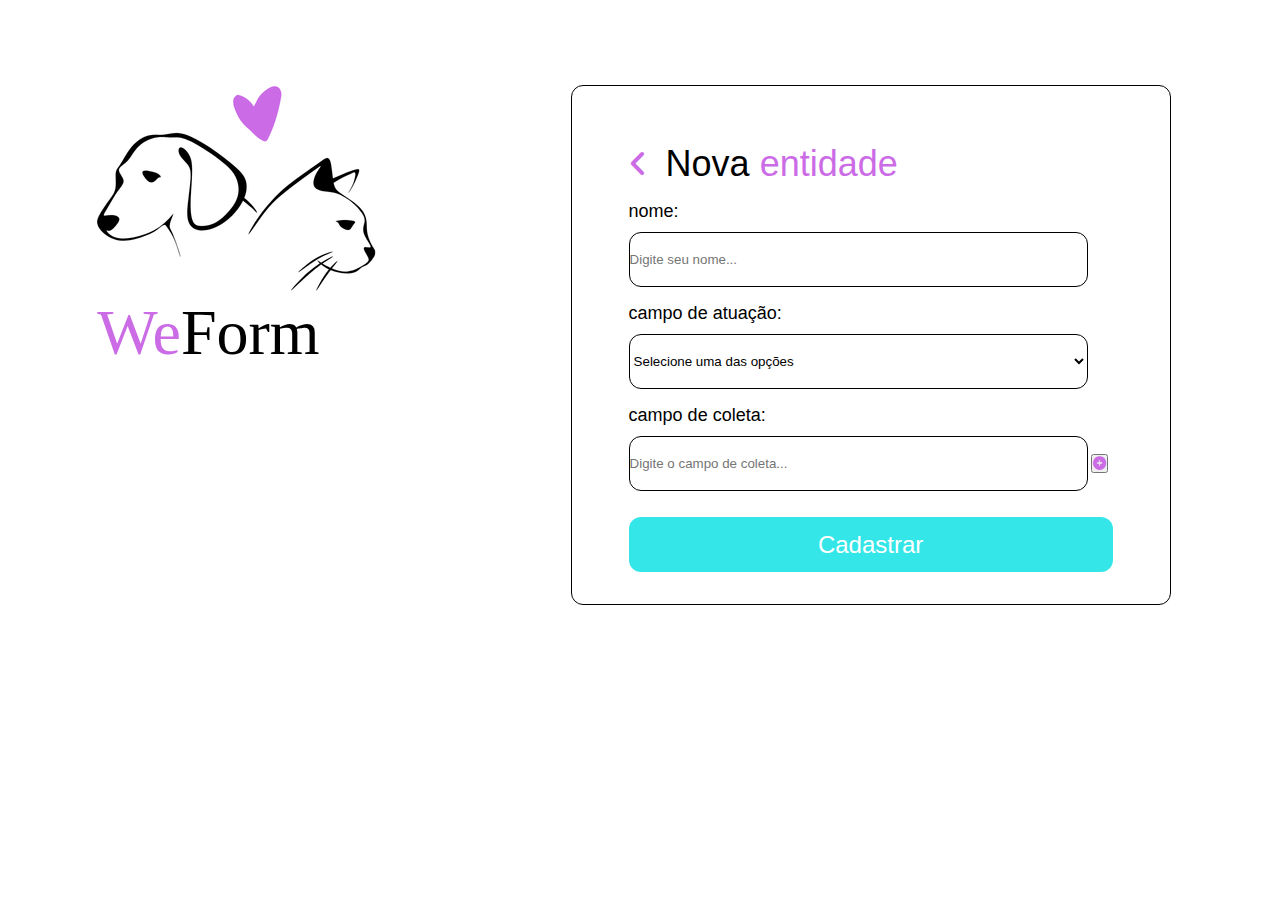
==== cadastroEntidade.html @ 92c79071 "commit" ====
<!DOCTYPE html>
<html lang="pt-br">
<head>
    <meta charset="UTF-8">
    <meta name="viewport" content="width=device-width, initial-scale=1.0">
    <title>WeForm - Cadastro</title>
    <link rel="stylesheet" href="assets/fontawesome-free-6.5.2-web/fontawesome-free-6.5.2-web/css/all.css">
    <link rel="stylesheet" href="style2.css">
</head>
<body class="content">
    <aside>
        <img src="assets/animals.png" alt="">
        <h1><span>We</span>Form</h1>
    </aside>

    <main>
      <header>
        <a href="index.html">
            <i class="fa-solid fa-angle-left"></i>
        </a>
        <h2>Nova <span>entidade</span></h2>
      </header>

      <form>
        <label for="name">Nome:</label>
        <input type="text" id="name" placeholder="Digite seu nome...">

        <label for="atuacao">Campo de atuação:</label>
        <div class="select-wrapper">
            <select id="atuacao">
                <option value="" disabled selected>Selecione uma das opções</option>
                <option value="Abrigo_animais">Abrigo de animais</option>
                <option value="Resgate">Resgate de animais</option>
                <option value="Outra_opcao">Outra opção</option>
            </select>
        
        </div>
        

        <label for="coleta">Campo de coleta:</label>
        <input type="text" id="coleta" placeholder="Digite o campo de coleta...">
        <button>
            <i class="fa-solid fa-circle-plus"></i>
        </button>
      </form>

      <div class="action">
        <a href="#">Cadastrar</a>
      </div>
    </main>
</body>
</html>
---- style2.css ----
* {
    margin: 0;
    padding: 0;
    box-sizing: border-box;
}
:root {
    font-size: 62.5%;
    --default-border: 0.1rem solid rgba(0, 0, 0, 15);
    --default-border-radius: 1.2rem;
}
body {
    font-family: Roboto, sans-serif;
    font-size: 1.4rem;
}
.content {
    display: grid;
    grid-template-areas: 
    ". . . . ."
    ". hero . form ."
    ". hero . form ."
    ". . . . .";
    gap: 8.5rem;
}
main {
    grid-area: form;
}
aside {
    grid-area: hero;
}
aside h1 {
    font-family: Roboto;
    font-size: 64px;
    font-weight: 500;
    line-height: 75px;
    text-align: left;
}
span {
    color: #CB6CE6;
}
main {
    width: 60rem;
    height: 52rem;
    border: 0.1rem solid rgba(0, 0, 0, 15);
    padding-top: 4.4rem;
    padding: 5.7rem;
    border-radius: 1.2rem;
}
main .action a {
    background-color: #35E6e9;
    height: 5.5rem;
    font-size: 2.4rem;
    border-radius: 1.2rem;
    color: white;
    text-decoration: none;
    display: flex;
    justify-content: center;
    align-items: center;
    margin-top: 1rem;
}
main h2 {
    max-width: 43rem;
    font-size: 3.6rem;
    font-weight: 500;
}
main .action {
    display: flex;
    flex-flow: column;
}
main form input, main form select {
    width: 45.9rem;
    height: 5.5rem;
    background-color: white;
    border: 0.1rem solid rgba(0, 0, 0, 15);
    border-radius: 1.2rem;
    margin-bottom: 1.6rem;
}
main form label {
    font-size: 1.8rem;
    font-weight: 400rem;
    text-transform: lowercase;
    margin-bottom: 1rem;
    display: block;
}
main header {
    display: flex;
    align-items: center;
    gap: 1.8rem;
}
main header i {
    color: #CB6CE6;
    font-size: 3rem;
}
main form {
    margin-top: 1.6rem;
}
main button {
    color: #CB6CE6;
}
.entidade-list {
    margin-top: 2rem;
}
.entidade {
    display: flex;
    align-items: center;
    justify-content: space-between;
    padding: 1rem 0;
    border-bottom: 0.1rem solid rgba(0, 0, 0, 0.15);
}
.entidade h3 {
    font-size: 2rem;
    margin-right: 2rem;
}
.entidade .especialização {
    font-size: 1.4rem;
    color: #666;
    margin-right: 2rem;
    background-color: #f1f1f1;
    padding: 0.5rem 1rem;
    border-radius: 1rem;
}
.entidade .view-more {
    font-size: 1.4rem;
    color: #CB6CE6;
    text-decoration: none;
}
p{
    text-align: center;
}
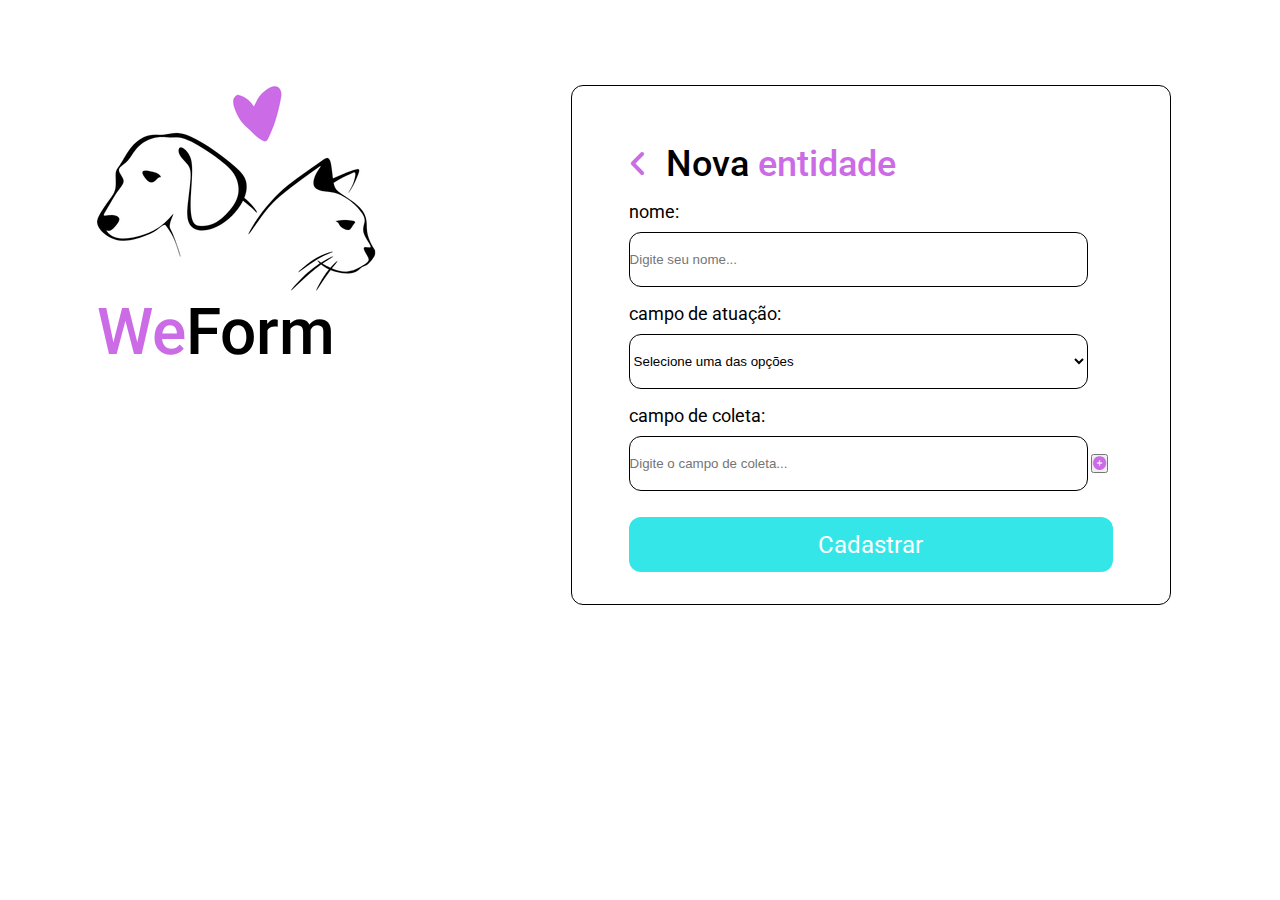
==== commit c36d735c: "commit 2" ====
--- a/cadastroEntidade.html
+++ b/cadastroEntidade.html
@@ -6,6 +6,7 @@
     <title>WeForm - Cadastro</title>
     <link rel="stylesheet" href="assets/fontawesome-free-6.5.2-web/fontawesome-free-6.5.2-web/css/all.css">
     <link rel="stylesheet" href="style2.css">
+    <link href="https://fonts.googleapis.com/css2?family=Roboto:ital,wght@0,100;0,300;0,400;0,500;0,700;0,900;1,100;1,300;1,400;1,500;1,700;1,900&display=swap" rel="stylesheet">
 </head>
 <body class="content">
     <aside>
--- a/style2.css
+++ b/style2.css
@@ -32,6 +32,7 @@
     font-size: 64px;
     font-weight: 500;
     line-height: 75px;
+    letter-spacing: 0em;
     text-align: left;
 }
 span {
